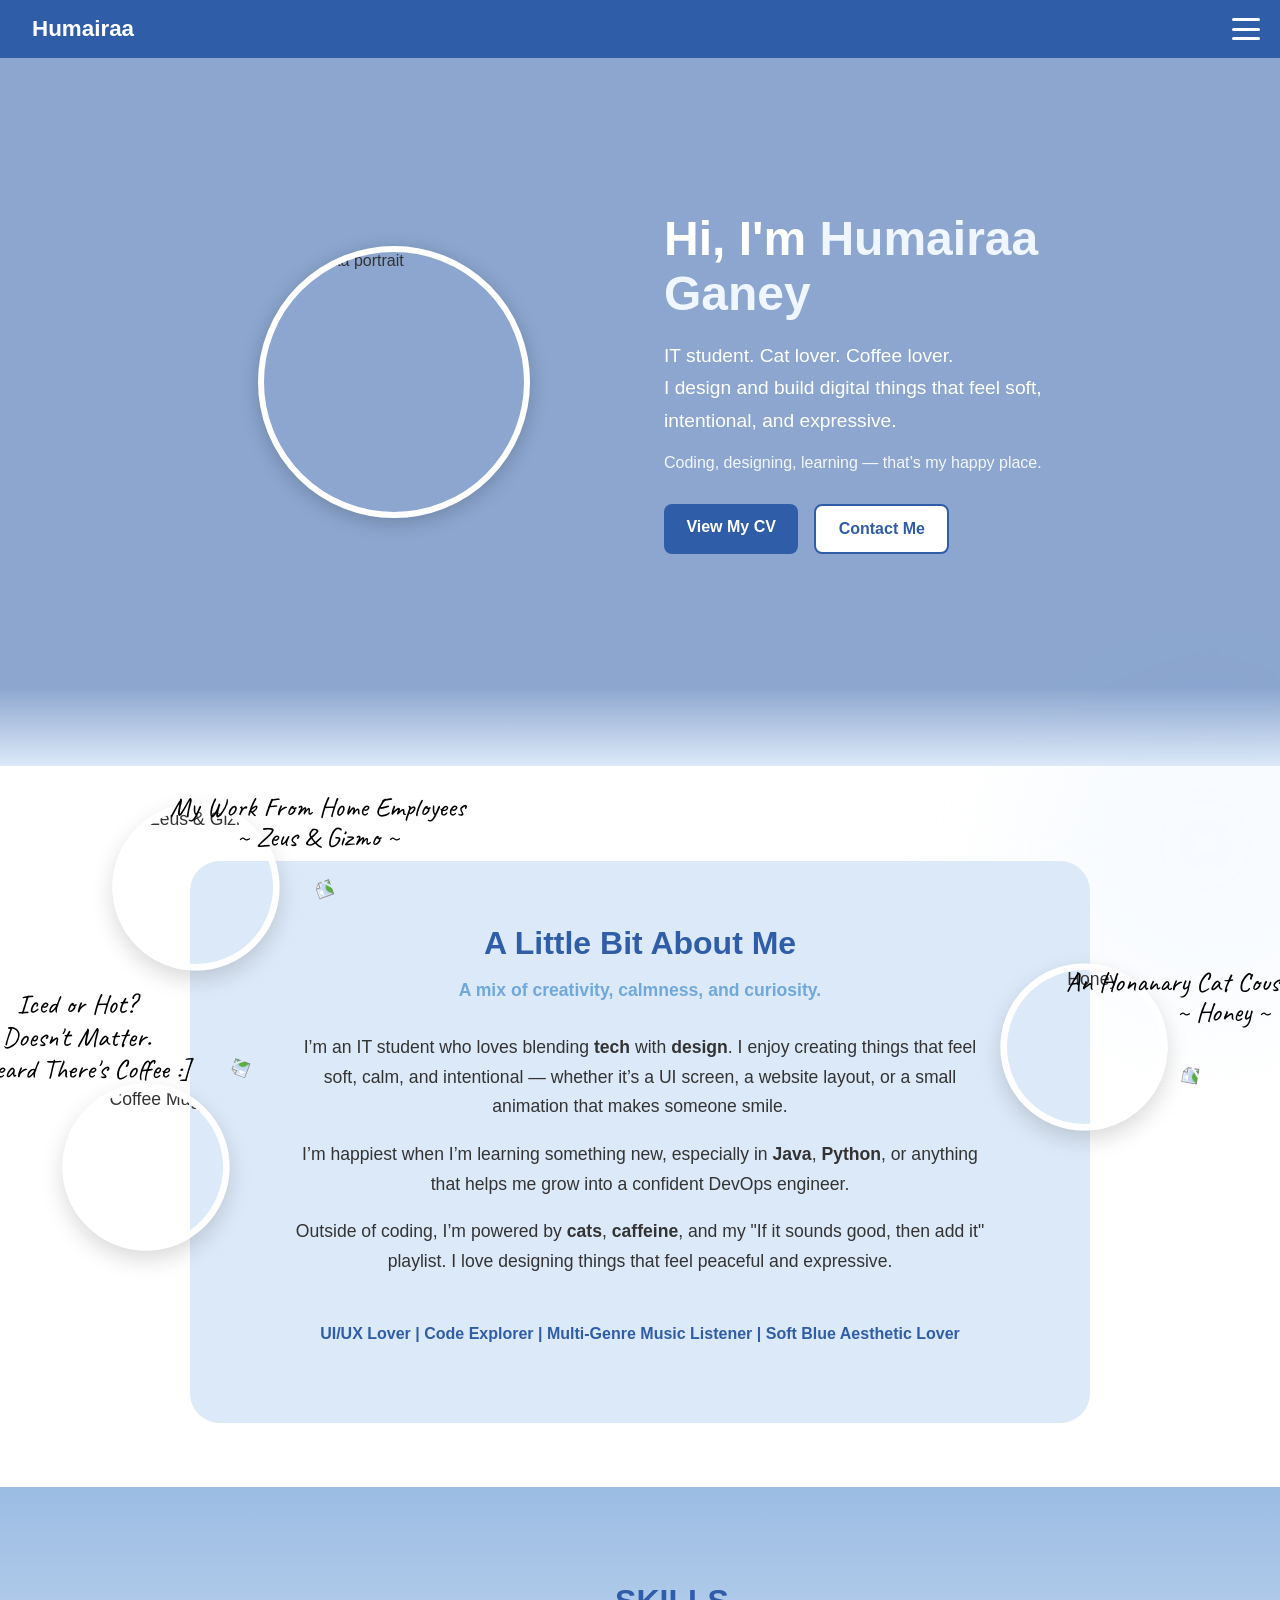
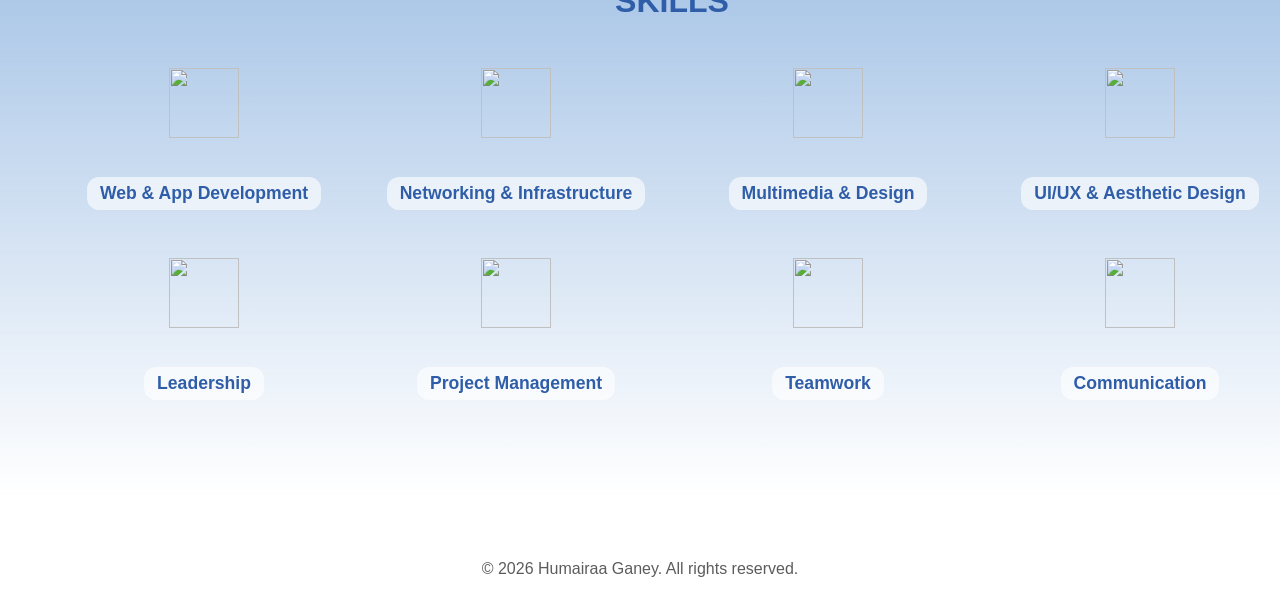
==== index.html @ 272f172a "Add files via upload" ====
<!DOCTYPE html>
<html lang="en">
<head>
    <meta charset="UTF-8">
    <meta name="viewport" content="width=device-width, initial-scale=1.0">
    <title>Humairaa Ganey - Portfolio</title>
    <link rel = "stylesheet" href = "style.css">
    <link href="https://fonts.googleapis.com/css2?family=Caveat:wght@500&display=swap" rel="stylesheet">
</head>
<body>
    <nav class="main-navigation">
        <div class = "nav-left">
            <span class="logo-text">Humairaa</span>
        </div>

        <!-- Burger toggle -->
        <input type="checkbox" id = "nav-toggle" class = "nav-toggle">
        <label for = "nav-toggle" class = "nav-toggle-label">
            <div class="burger">
                <span></span>
                <span></span>
                <span></span>
            </div>
        </label>

        <div class = "nav-right">
            <a href = "index.html">Home</a>
            <a href = "portfolio.html">Portfolio</a>
            <a href = "contact.html">Contact</a>
        </div>
    </nav>

    <!-- NEW HERO SECTION -->
    <section class="hero-section">
        <div class="hero-overlay"></div>

        <div class="hero-content">
            <div class="hero-left">
                <img src="images/profile.JPG" alt="Humairaa portrait" class="hero-img">
            </div>

            <div class="hero-right">
                <h1 class="hero-title">Hi, I'm <span>Humairaa Ganey</span></h1>

                <p class="hero-text">
                    IT student. Cat lover. Coffee lover.<br>  
                    I design and build digital things that feel soft, intentional, and expressive.
                </p>

                <p class="hero-sub">
                    Coding, designing, learning — that’s my happy place.
                </p>

                <div class="hero-buttons">
                    <a href="Files/Humairaa Ganey CV.pdf" class = "btn-primary" target="_blank" rel="noopener noreferrer">View My CV</a>
                    <a href="contact.html" class="btn-secondary">Contact Me</a>
                </div>
            </div>
        </div>
    </section>

    <main class="container">

        <!-- ABOUT ME SECTION -->
        <section class="aboutme-section">
            <div class="cat-bubbles">
                <img src="images/MyCats.jpeg" alt="Zeus & Gizmo" class="cat-bubble cat-left">
                <img src="images/down-right-arrow.png" class="arrow-left">
                <p class="cat-note-left">
                    My Work From Home Employees<br>~ Zeus & Gizmo ~
                </p>
                
                <img src="images/Honey.jpeg" alt="Honey" class="cat-bubble cat-right">
                <img src="images/down-right-arrow.png" class="arrow-right">
                <p class="cat-note-right">
                    An Honanary Cat Cousin Mention<br>~ Honey ~
                </p>   
 
            </div>

            <div class = "coffee-bubble">
                <img src="images/coffee.jpg" alt="Coffee Mug" class="bubble-coffee">
                <img src="images/down-right-arrow.png" class="arrow-coffee">
                <p class="coffee-note">
                    Iced or Hot?<br>Doesn't Matter.<br>I Heard There's Coffee :]
                </p>
            </div>
            <div class="aboutme-header">
                <h2>A Little Bit About Me</h2>
                <p class="aboutme-sub">A mix of creativity, calmness, and curiosity.</p>
            </div>

            <div class="aboutme-content">
                <p>
                    I’m an IT student who loves blending <strong>tech</strong> with <strong>design</strong>.
                    I enjoy creating things that feel soft, calm, and intentional — whether it’s a UI screen,
                    a website layout, or a small animation that makes someone smile.
                </p>

                <p>
                    I’m happiest when I’m learning something new, especially in <strong>Java</strong>,
                    <strong>Python</strong>, or anything that helps me grow into a confident DevOps engineer.
                </p>

                <p>
                    Outside of coding, I’m powered by <strong>cats</strong>, 
                    <strong>caffeine</strong>, and my "If it sounds good, then add it" playlist.
                    I love designing things that feel peaceful and expressive.
                </p>
            </div>

            <div class="aboutme-icons">
                <p class="aboutme-tags">
                    UI/UX Lover <b>|</b> Code Explorer <b>|</b> Multi‑Genre Music Listener <b>|</b> Soft Blue Aesthetic Lover
                </p>
            </div>
        </section>

       <section class="skills-section">
            <h2 class="skills-title">SKILLS</h2>

            <div class="skills-row">

                <div class="skill-block">
                    <img src="images/code-solid.png" class="skill-icon">
                    <a href="#dev-modal">
                        <span class="skill-item">Web & App Development</span>
                    </a>
                </div>

                <div class="skill-block">
                    <img src="images/network-wired-solid.png" class="skill-icon">
                    <a href="#network-modal">
                        <span class="skill-item">Networking & Infrastructure</span>
                    </a>
                </div>

                <div class="skill-block">
                    <img src="images/window-maximize-solid.png" class="skill-icon">
                    <a href="#design-modal">
                        <span class="skill-item">Multimedia & Design</span>
                    </a>
                </div>

                <div class="skill-block">
                    <img src="images/palette-solid.png" class="skill-icon">
                    <a href="#uiux-modal">
                        <span class="skill-item">UI/UX & Aesthetic Design</span>
                    </a>
                </div>

            </div>

            <div class="skills-row softskills-row">
                <div class="skill-block">
                    <img src="images/user-tie-solid.png" class="skill-icon">
                    <a href="#lead-modal">
                        <span class="skill-item">Leadership</span>
                    </a>
                </div>

                <div class="skill-block">
                    <img src="images/list-check-solid.png" class="skill-icon">
                    <a href="#project-modal">
                        <span class="skill-item">Project Management</span>
                    </a>
                </div>

                <div class="skill-block">
                    <img src="images/handshake-angle-solid.png" class="skill-icon">
                    <a href="#team-modal">
                        <span class="skill-item">Teamwork</span>
                    </a>
                </div>

                <div class="skill-block">
                    <img src="images/comments-regular.png" class="skill-icon">
                    <a href="#comm-modal">
                        <span class="skill-item">Communication</span>
                    </a>
                </div>

            </div>


            <div id="skillModal" class="modal">
                <div class="modal-content">
                    <span class="modal-close">&times;</span>
                    <h3 id="modal-title"></h3>
                    <p id="modal-description"></p>
                </div>
            </div>
        </section>

        <div id="dev-modal" class="modal">
            <div class="modal-content">
                <a href="#skills-section" class="modal-close">&times;</a>
                <h3>Web & App Development</h3>
                <p>I love building things that feel clean, calm, and intentional — mixing creativity with logic to create beautiful, functional experiences.</p>
            </div>
        </div>

        <!-- Networking Modal -->
        <div id="network-modal" class="modal">
            <div class="modal-content">
                <a href="#skills-section" class="modal-close">&times;</a>
                <h3>Networking & Infrastructure</h3>
                <p>I enjoy understanding how devices communicate, connect, and support each other — it feels like solving a structured puzzle.</p>
            </div>
        </div>

        <!-- Multimedia Modal -->
        <div id="design-modal" class="modal">
            <div class="modal-content">
                <a href="#skills-section" class="modal-close">&times;</a>
                <h3>Multimedia & Design</h3>
                <p>Soft colours, gentle layouts, and expressive visuals — design is where I feel most creative and peaceful.</p>
            </div>
        </div>

        <!-- UI/UX Modal -->
        <div id="uiux-modal" class="modal">
            <div class="modal-content">
                <a href="#skills-section" class="modal-close">&times;</a>
                <h3>UI/UX & Aesthetic Design</h3>
                <p>I design with emotion — calmness, softness, and clarity. I want people to feel guided and comfortable when they interact with my work.</p>
            </div>
        </div>

        <!-- Leadership Modal -->
        <div id="lead-modal" class="modal">
            <div class="modal-content">
                <a href="#skills-section" class="modal-close">&times;</a>
                <h3>Leadership</h3>
                <p>I lead with empathy — listening, supporting, and helping others feel confident and valued.</p>
            </div>
        </div>

        <!-- Project Management Modal -->
        <div id="project-modal" class="modal">
            <div class="modal-content">
                <a href="#skills-section" class="modal-close">&times;</a>
                <h3>Project Management</h3>
                <p>I enjoy planning, organizing, and turning chaos into clarity. Keeping things flowing smoothly is my strength.</p>
            </div>
        </div>

        <!-- Teamwork Modal -->
        <div id="team-modal" class="modal">
            <div class="modal-content">
                <a href="#skills-section" class="modal-close">&times;</a>
                <h3>Teamwork</h3>
                <p>I love collaborating — sharing ideas, supporting others, and creating meaningful work together.</p>
            </div>
        </div>

        <!-- Communication Modal -->
        <div id="comm-modal" class="modal">
            <div class="modal-content">
                <a href="#skills-section" class="modal-close">&times;</a>
                <h3>Communication</h3>
                <p>I communicate gently and clearly — expressing ideas in a warm, understandable, supportive way.</p>
            </div>
        </div>

    </main>

    <footer>
        <p> 
            &copy; 2026 Humairaa Ganey. All rights reserved.
        </p>
    </footer>
</body>
</html>
---- style.css ----
html {
    scroll-behavior: smooth;
}

section {
    scroll-margin-top: 80px;
    transition: background 0.4s ease, box-shadow 0.4s ease, transform 0.4s ease;
}

section:target {
    background: #F0F6FF;
    box-shadow: 0 0 20px rgba(0,0,0,0.08);
    transform: translateY(-4px);
}

body {
    margin: 0;
    font-family: Arial,sans-serif;
    background: #FFFFFF;  /* Light blue background color */
    color: #333;  /* Dark gray text color */
}

body::before,
body::after {
    content: "";
    position: fixed;
    border-radius: 50%;
    filter: blur(60px);
    opacity: 0.35;
    z-index: -1;
}

/* Top-left soft shape */
body::before {
    top: -100px;
    left: -120px;
    width: 300px;
    height: 300px;
    background: #FFFFFF; /* dusty soft blue */
}

/* Bottom-right soft shape */
body::after {
    bottom: -120px;
    right: -100px;
    width: 350px;
    height: 350px;
    background: #EAF3FF; /* pale soft blue */
}


h1, h2, h3{
    margin-top: 0;
}

/*NAVIGATION*/
/* NAVIGATION (desktop default) */
.main-navigation {
    background: #2F5DA8;
    padding: 1rem 2rem;
    display: flex;
    justify-content: space-between;
    align-items: center;
    position: fixed;
    top: 0;
    left: 0;
    width: 100%;
    z-index: 1000;
    box-sizing: border-box;
}

.main-navigation a {
    color: #FFFFFF;
    text-decoration: none;
    font-weight: bold;
}

.main-navigation a:hover {
    opacity: 0.8;
}

.logo-text {
    color: #FFFFFF;
    font-size: 1.4rem;
    font-weight: 700;
}

/* checkbox hidden always */
.nav-toggle {
    display: none;
}

/* burger icon (hidden on desktop) */
.nav-toggle-label {
    display: none;
    cursor: pointer;
    position: absolute;
    right: 20px;
}

.burger {
    width: 28px;
    height: 22px;
    display: flex;
    flex-direction: column;
    justify-content: space-between;
}

.burger span {
    height: 3px;
    background: #FFFFFF;
    border-radius: 3px;
    transition: transform .3s ease, opacity .3s ease;
}

/* MOBILE ONLY */
@media (max-width: 2200px) {

    /* show burger, keep logo */
    .nav-toggle-label {
        display: block;
    }

    /* hide links until click */
    .nav-right {
        display: none;
        flex-direction: column;
        gap: 0.5rem;
        width: 100%;
        background: #2F5DA8;
        text-align: center;
        padding: 1rem 0;
        position: absolute;
        top: 50px;
        left: 0;
        z-index: 999;
    }

    .nav-right a {
        margin: 0.5rem 0;
    }

    /* when burger (checkbox) is checked, show menu */
    .nav-toggle:checked ~ .nav-right {
        display: flex;
    }

    /* animate burger into X */
    .nav-toggle:checked + .nav-toggle-label .burger span:nth-child(1) {
        transform: translateY(9px) rotate(45deg);
    }

    .nav-toggle:checked + .nav-toggle-label .burger span:nth-child(2) {
        opacity: 0;
    }

    .nav-toggle:checked + .nav-toggle-label .burger span:nth-child(3) {
        transform: translateY(-9px) rotate(-45deg);
    }
}


/*PAGE CONTAINER*/
.container{
    max-width: 900px;
    margin: auto;
    padding: 2rem;
}

/*ABOUT PAGE*/
.aboutme-section {
    padding: 4rem 2rem;
    text-align: center;
    max-width: 900px;
    margin: 4rem auto;
    background: transparent; /* no box */
}

.aboutme-header h2 {
    font-size: 2rem;
    color: #2F5DA8;
    font-weight: 700;
    margin-bottom: 0.5rem;
}

.aboutme-sub {
    color: #6FA8DC;
    font-size: 1.1rem;
    margin-bottom: 2rem;
    font-weight: 600;
}

.aboutme-content {
    font-size: 1.1rem;
    line-height: 1.7;
    color: #333;
    max-width: 700px;
    margin: 0 auto 2rem auto;
}

.aboutme-icons {
    display: grid;
    grid-template-columns: repeat(auto-fit, minmax(160px, 1fr));
    gap: 1rem;
    margin-top: 2rem;
}

.aboutme-tags {
    font-size: 1rem;
    font-weight: 600;
    color: #2F5DA8;
    margin-top: 1rem;
}

/* HERO SECTION */
.hero-section {
    position: relative;
    height: 85vh;
    background: url("images/Workspace.JPEG") center/cover no-repeat;
    display: flex;
    align-items: center;
    justify-content: center;
    overflow: visible;
    border-bottom-left-radius: 40px;
    border-bottom-right-radius: 40px;
}

.hero-section::after {
    content: "";
    position: absolute;
    bottom: -1px;
    left: 0;
    width: 100%;
    height: 80px;
    background: linear-gradient(to bottom, rgba(255,255,255,0) 0%, #DCE9F8 100%);
}

.hero-overlay {
    position: absolute;
    inset: 0;
    background: rgba(47, 93, 168, 0.55); /* dusty blue tint */
    backdrop-filter: blur(2px);
}

.hero-content {
    position: relative;
    z-index: 2;
    display: flex;
    gap: 3rem;
    align-items: center;
    padding: 2rem;
    max-width: 1100px;
}

.hero-left {
    flex: 1;
    display: flex;
    justify-content: center;
}

.hero-img {
    width: 260px;
    height: 260px;
    border-radius: 50%;
    object-fit: cover;
    border: 6px solid #FFFFFF;
    box-shadow: 0 4px 20px rgba(0,0,0,0.2);
}

.hero-right {
    flex: 1;
    color: #FFFFFF;
}

.hero-title {
    font-size: 3rem;
    font-weight: 700;
    margin-bottom: 1rem;
}

.hero-title span {
    color: #F0F6FF;
}

.hero-text {
    font-size: 1.2rem;
    line-height: 1.7;
    margin-bottom: 1rem;
}

.hero-sub {
    font-size: 1rem;
    opacity: 0.9;
    margin-bottom: 2rem;
}

.hero-buttons {
    display: flex;
    gap: 1rem;
}

/*PAGE CONTAINER*/
.container {
    max-width: 900px;
    margin: auto;
    padding: 2rem;
}

/* ABOUT ME SECTION */
.aboutme-section {
    padding-top:100px;
    position: relative;
    padding: 4rem 2rem;
    text-align: center;
    max-width: 900px;
    margin: 4rem auto;
    background: #DCE9F8; /* soft dusty blue */
    border-radius: 30px;
    overflow: visible;
}

.cat-bubble{
    width:140px;
    height:140px;
    border-radius:50%;
    object-fit:cover;
    border:6px solid white;
    box-shadow:0 8px 20px rgba(0,0,0,.15);
    position:absolute;
    object-position:center;
    transform:scale(1.1);
    transition:0.3s ease;
}

.cat-bubble:hover{
    transform:scale(1.15);
}

.cat-left{
    object-position:50% 40%;
    left:-70px;
    top:-50px
}

.cat-right{
    object-position:center top;
    right:-70px;
    top:110px;
}

.cat-note{
    position:absolute;
    font-family:'Caveat', cursive;
    color:#2F5DA8;
    font-size:2rem;
    font-weight:600;
    white-space:nowrap;
    line-height: 1.2;
}

.cat-note-left{
    position:absolute;
    top:-95px;
    left:-20px;
    font-family:'Caveat', cursive;
    font-size:1.7rem;
    color: black;
    line-height:1.1;
    text-align:center;
}

.arrow-left{
    position:absolute;
    width:70px;
    top:-5px;
    left:90px;
    transform: rotate(250deg);
}

.arrow{
    position:absolute;
    font-family:'Caveat', cursive;
    color:black;
    font-size:2rem;
}

.cat-note-right{
    position:absolute;
    right:-290px;
    top:80px;
    font-family:'Caveat', cursive;
    font-size:1.7rem;
    color:black;
    line-height:1.1;
    text-align:center;
}

.arrow-right{
    position:absolute;
    width:70px;
    right:-140px;
    top: 180px;
    transform:rotate(280deg);
}

.bubble-coffee{
    width:140px;
    height:140px;
    border-radius:50%;
    object-fit:cover;
    border:6px solid white;
    box-shadow:0 8px 20px rgba(0,0,0,.15);
    position:absolute;
    object-position:center;
    transform:scale(1.1);
    transition:0.3s ease;
}

.bubble-coffee:hover{
    transform:scale(1.15);
}

.bubble-coffee{
    object-position:50% 40%;
    left:-120px;
    top: 230px;
}

.coffee-note{
    position:absolute;
    width: auto;
    right:900px;
    top:100px;
    font-family:'Caveat', cursive;
    font-size:1.7rem;
    color:black;
    line-height:1.2;
    text-align:center;
    white-space: nowrap;
}

.arrow-coffee{
    position:absolute;
    width:70px;
    right:840px;
    top: 190px;
    transform:rotate(200deg);
}

.aboutme-header,
.aboutme-content,
.aboutme-tags {
    position: relative;
    z-index: 2; /* keeps text above shapes */
}

.aboutme-header h2 {
    font-size: 2rem;
    color: #2F5DA8;
    font-weight: 700;
    margin-bottom: 0.5rem;
}

.aboutme-sub {
    color: #6FA8DC;
    font-size: 1.1rem;
    margin-bottom: 2rem;
    font-weight: 600;
}

.aboutme-content {
    font-size: 1.1rem;
    line-height: 1.7;
    color: #333;
    max-width: 700px;
    margin: 0 auto 2rem auto;
}


.aboutme-tags {
    font-size: 1rem;
    font-weight: 600;
    color: #2F5DA8;
    margin-top: 1rem;
}

/* SKILLS SECTION */
.skills-section {
    width: 100vw;                /* forces full viewport width */
    margin-left: calc(50% - 50vw); /* removes any page padding */
    margin-right: calc(50% - 50vw);

    padding: 6rem 2rem;
    text-align: center;

    background-image: url("images/skills-bg.jpeg");
    background-size: cover;      /* fills entire area */
    background-position: center; /* centers image */
    background-repeat: no-repeat;

    position: relative;
    overflow: hidden;
}

.skills-section::after {
    content: "";
    position: absolute;
    inset: 0;
    background: linear-gradient(
        to bottom,
        rgba(255, 255, 255, 0.051),
        rgb(255, 255, 255)
    );
    z-index: 1;
    pointer-events: none;
}


.skills-section::before {
    content: "";
    position: absolute;
    inset: 0;
    background: rgba(115, 162, 216, 0.75); /* dusty blue */
    z-index: 0;
}

.skills-row,
.skill-block,
.skills-title {
    position: relative;
    z-index: 2;
}
.skills-row {
    display: flex;
    justify-content: space-between;
    align-items: flex-start;
    gap: 2rem;
    max-width: 1200px;
    margin: 0 auto;
}

.skill-block {
    width: 22%;
    display: flex;
    flex-direction: column;
    align-items: center;
}

.skills-title {
    font-size: 2rem;
    font-weight: 700;
    color: #2F5DA8;
    margin-bottom: 3rem;
    position: relative;
    z-index: 2;
}

.skills-row {
    display: flex;
    justify-content: space-between;
    align-items: flex-start;
    gap: 2rem;
    max-width: 1200px;
    margin: 0 auto;
    position: relative;
    z-index: 2;
}

.skill-block {
    display: flex;
    flex-direction: column;
    align-items: center;
    width: 22%; /* ensures 4 fit in one row */
}

.skill-icon {
    width: 70px;
    height: 70px;
    object-fit: contain;
    margin-bottom: 1rem;
}

.skill-item {
    font-size: 1.1rem;
    font-weight: 600;
    color: #2F5DA8;
    text-align: center;
}

.softskills-row {
    margin-top: 3rem;
}

/* Modal background */
.modal {
    display: none;
    position: fixed;
    inset: 0;
    background: rgba(220, 233, 248, 0.55); /* dusty blue transparency */
    backdrop-filter: blur(6px);
    z-index: 2000;
    justify-content: center;
    align-items: center;
}

/* Show modal when targeted */
.modal:target {
    display: flex;
}

/* Modal box */
.modal-content {
    background: white;
    padding: 2rem;
    border-radius: 20px;
    width: 90%;
    max-width: 450px;
    box-shadow: 0 10px 40px rgba(0,0,0,0.15);
    animation: fadeIn 0.3s ease;
    text-align: center;
}

.skill-block a {
    text-decoration: none;
    color: #2F5DA8;
    font-weight: 600;
    font-size: 1.1rem;
    margin-top: 0.8rem;
    display: inline-block;
    padding: 0.4rem 0.8rem;
    border-radius: 12px;
    transition: all 0.25s ease;
    background: rgba(255, 255, 255, 0.6);
    backdrop-filter: blur(4px);
}

.skill-block {
    display: flex;
    flex-direction: column;
    align-items: center;
    gap: 0.6rem; /* keeps text close to the image */
    text-align: center;
}

.skill-block a:hover {
    background: #6FA8DC;
    color: #FFFFFF;
}


/* Close button */
.modal-close {
    font-size: 2rem;
    text-decoration: none;
    color: #2F5DA8;
    float: right;
}

/* Animation */
@keyframes fadeIn {
    from { opacity: 0; transform: translateY(20px); }
    to { opacity: 1; transform: translateY(0); }
}

/* MOBILE HERO */
@media (max-width: 900px) {
    .hero-content {
        flex-direction: column;
        text-align: center;
    }

    .hero-img {
        width: 200px;
        height: 200px;
    }
}
/* Buttons */
.intro-buttons {
    display: flex;
    gap: 1rem;
}

.btn-primary {
    background: #2F5DA8;
    color: #FFFFFF;
    padding: 0.9rem 1.4rem;
    border-radius: 8px;
    text-decoration: none;
    font-weight: 600;
    transition: background .2s;
}

.btn-primary:hover {
    background: #6FA8DC;
}

.btn-secondary {
    background: #FFFFFF;
    color: #2F5DA8;
    padding: 0.9rem 1.4rem;
    border-radius: 8px;
    border: 2px solid #2F5DA8;
    text-decoration: none;
    font-weight: 600;
    transition: background .2s, color .2s;
}

.btn-secondary:hover {
    background: #2F5DA8;
    color: #FFFFFF;
}

/* Responsive */
@media (max-width: 800px) {
    .intro-section {
        flex-direction: column;
        text-align: center;
    }

    .intro-buttons {
        justify-content: center;
    }
}



/*PORTFOLIO PAGE*/
/*PROJECT GRID*/
.portfolio-banner{
    width:100%;
    height:300px;
    background-image: url("images/portfolio-banner.jpg");
    background-size:cover;
    background-position:center;
    position:relative;
}

.portfolio-banner-overlay{
    position:absolute;
    inset:0;
    background:
    rgba(111, 167, 220, 0.441);
}

.portfolio-banner::after{
    content:"";
    position:absolute;
    bottom:0;
    left:0;
    width:100%;
    height:120px;
    background:
    linear-gradient(
        to bottom,
        rgba(247,250,255,0),
        #F7FAFF
    );
}

.portfolio-hero{
    text-align:center;
    max-width:800px;
    margin:3rem auto 5rem;
    padding:0 2rem;
}

.portfolio-hero h1{
    color:#2F5DA8;
    font-size:3rem;
    margin-bottom:1rem;
}

.portfolio-hero p{
    color:#555;
    line-height:1.8;
}

input[type="radio"]{
    display:none;
}
.content{
    display:none;
}

#python:checked ~ .python-projects{
    display:block;
}

#java:checked ~ .java-projects{
    display:block;
}

#packet:checked ~ .packet-projects{
    display:block;
}

#canva:checked ~ .canva-projects{
    display:block;
}

#powerpoint:checked ~ .powerpoint-projects{
    display:block;
}

#capcut:checked ~ .capcut-projects{
    display:block;
}
label img{
    width:90px;
    height:90px;
    cursor:pointer;
    transition:.3s;
}

label img:hover{
    transform:scale(1.1);
}

.logo-container{
    display:flex;
    justify-content:space-evenly;
    align-items:center;
    margin:50px 0;
    flex-wrap:wrap;
    position: relative;
    object-fit: contain;
    top: -100px;
}

.logo-btn{
    width:120px;
    height:120px;
    display:flex;
    justify-content:center;
    align-items:center;
    cursor:pointer;
}

.logo-btn img{
    width:90px;
    height:90px;
    object-fit:contain;
    transition:0.3s;
}

.logo-btn:hover img{
    transform:scale(1.1);
}

.project-content{
    display:none;
    margin-top:50px;
}

.projects-grid{
    display:grid;
    grid-template-columns:repeat(3, 1fr);
    gap:20px;
    margin-top:20px;
}

.project-card{
    background:#fff;
    border-radius:15px;
    overflow:hidden;
    box-shadow:0 4px 10px rgba(0,0,0,0.1);
    transition:0.3s;
}

.project-card:hover{
    transform:translateY(-5px);
}

.project-card img{
    width:100%;
    height:180px;
    object-fit:cover;
}

.project-info{
    padding:15px;
}

.project-info h3{
    font-size:1rem;
    margin-bottom:10px;
    color:#16325B;
}

.project-info p{
    font-size:0.85rem;
    line-height:1.5;
    color:#555;
}

.view-btn{
    display:inline-block;
    margin-top:10px;
    padding:8px 15px;
    background:#227B94;
    color:white;
    text-decoration:none;
    border-radius:8px;
    font-size:0.85rem;
}

.view-btn:hover{
    background:#16325B;
}

#python:checked ~ .logo-container label[for="python"],
#java:checked ~ .logo-container label[for="java"],
#packet:checked ~ .logo-container label[for="packet"],
#canva:checked ~ .logo-container label[for="canva"],
#powerpoint:checked ~ .logo-container label[for="powerpoint"],
#capcut:checked ~ .logo-container label[for="capcut"]{
    background:#e6f0ff;
    border-radius:15px;
}

@media (max-width: 900px){
    .projects-grid{
        grid-template-columns:repeat(2,1fr);
    }
}

@media (max-width: 600px){
    .projects-grid{
        grid-template-columns:1fr;
    }
}


/*CONTACT PAGE*/
.contact-banner{
    width:100%;
    height:300px;
    background-image:url("images/cozyDesk.jpg");
    background-size:cover;
    background-position:center;
    position:relative;
}

.banner-overlay{
    position:absolute;
    inset:0;
    background:
    rgba(111,168,220,0.35);
}

.contact-banner::after{
    content:"";
    position:absolute;
    bottom:0;
    left:0;
    width:100%;
    height:100px;
    background:
    linear-gradient(
        to bottom,
        rgba(255,255,255,0),
        #F7FAFF
    );
}

.contact-body{
    background:#F7FAFF;
    color:#333;
}

.contact-hero{
    text-align:center;
    max-width:700px;
    margin:3rem auto;
}

.contact-hero h1{
    font-size:3rem;
    color:#2F5DA8;
    margin-bottom:1rem;
}

.contact-hero p{
    line-height:1.8;
    color:#555;
}

.social-links{
    display:flex;
    justify-content:center;
    gap:2rem;
    margin-bottom:3rem;
}

.social-links img{
    width:55px;
    height:55px;
    transition:.3s;
}

.social-links img:hover{
    transform:translateY(-5px);
}

.form-note{
    color:#555;
    margin-bottom:2rem;
    text-align: center;
}

.contact-form label{
    color:#2F5DA8;
    font-weight:600;
}

.contact-form-section{
    max-width:700px;
    margin:4rem auto;
}

.contact-form-section h2{
    text-align:center;
    color:#2F5DA8;
    margin-bottom:2rem;
}

.contact-form{
    display:flex;
    flex-direction:column;
    gap:1rem;
}

.contact-form input,
.contact-form textarea{
    width:100%;
    box-sizing:border-box;
    padding:1rem;
    border:1px solid #DCE9F8;
    border-radius:15px;
    background:white;
    font-family:inherit;
}

.contact-form textarea{
    resize:vertical;
}

.contact-form button{
    align-self:flex-start;
    padding:1rem 2rem;
    border:none;
    border-radius:15px;
    background:#2F5DA8;
    color:white;
    cursor:pointer;
    transition:.3s;
}

.contact-form button:hover{
    background:#4773B8;
}

/* FOOTER */
footer{
    text-align:center;
    padding: 1rem;
    opacity: 0.8;
}
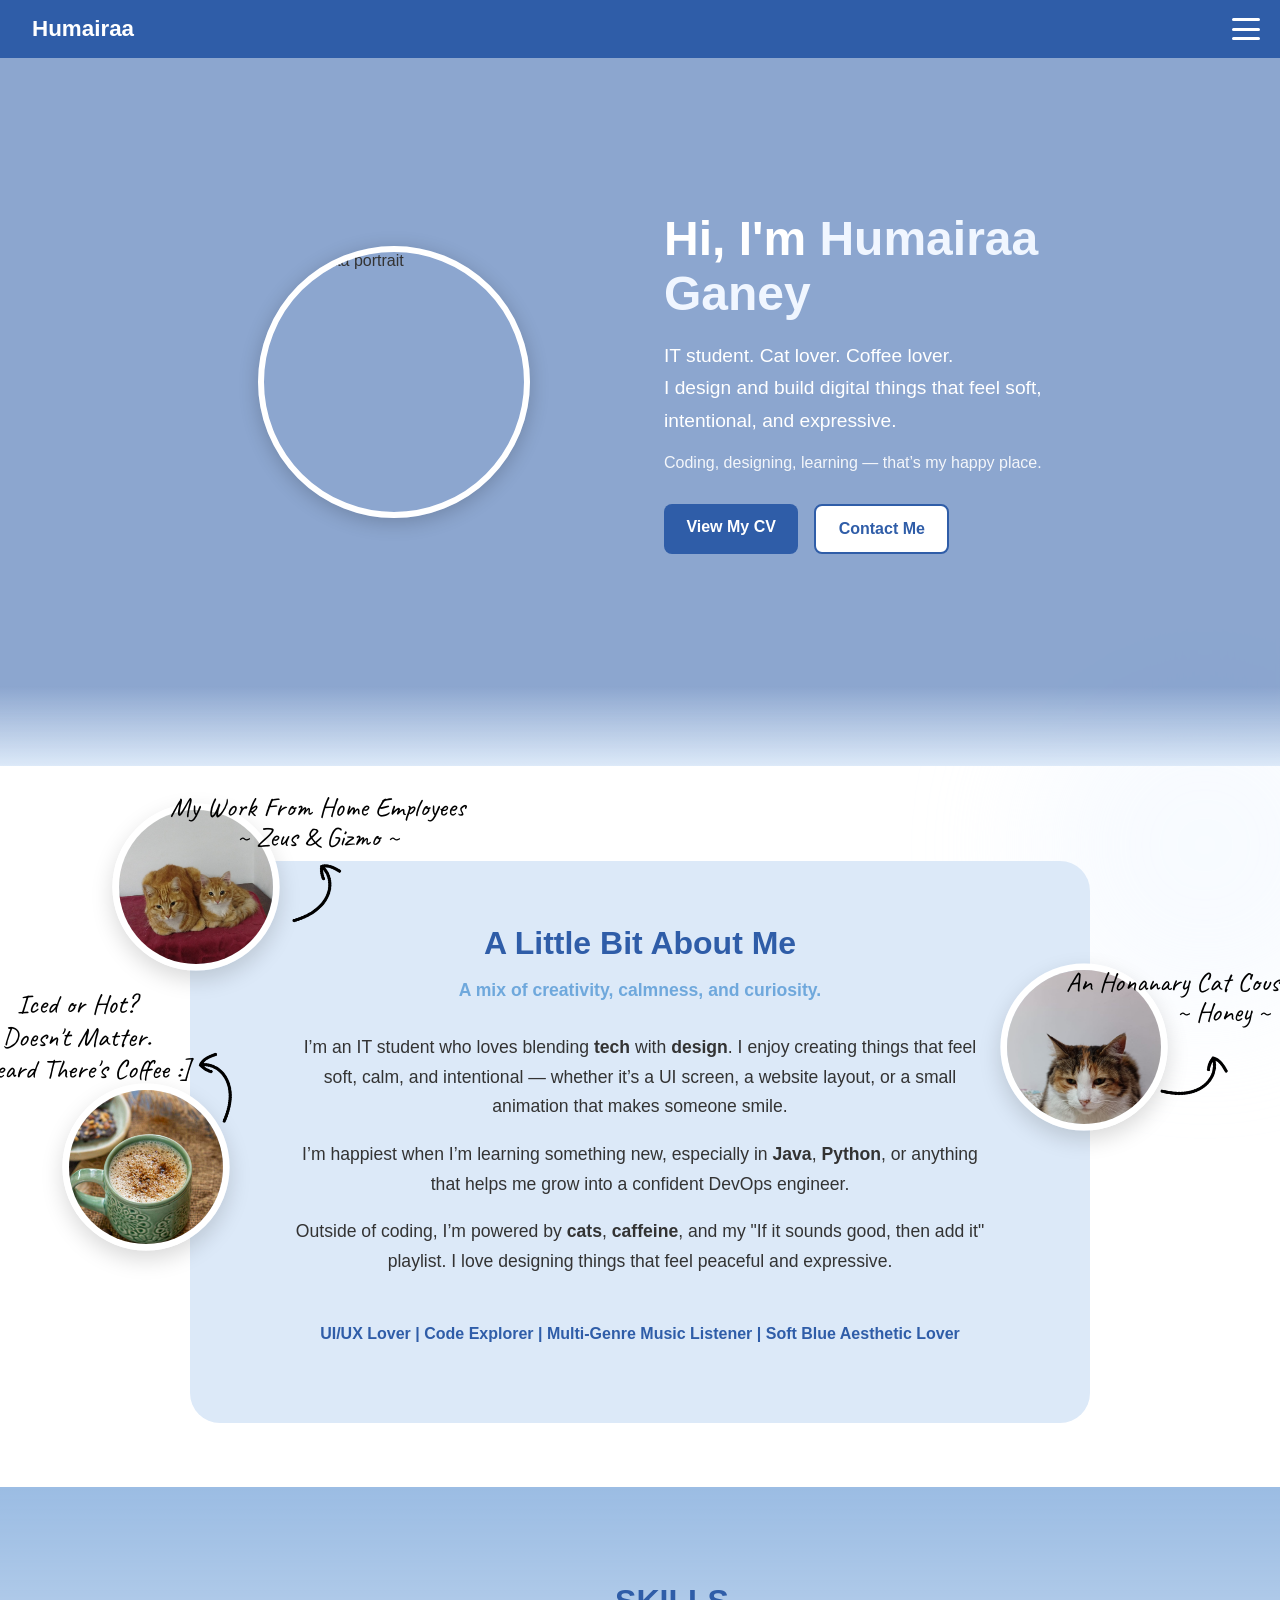
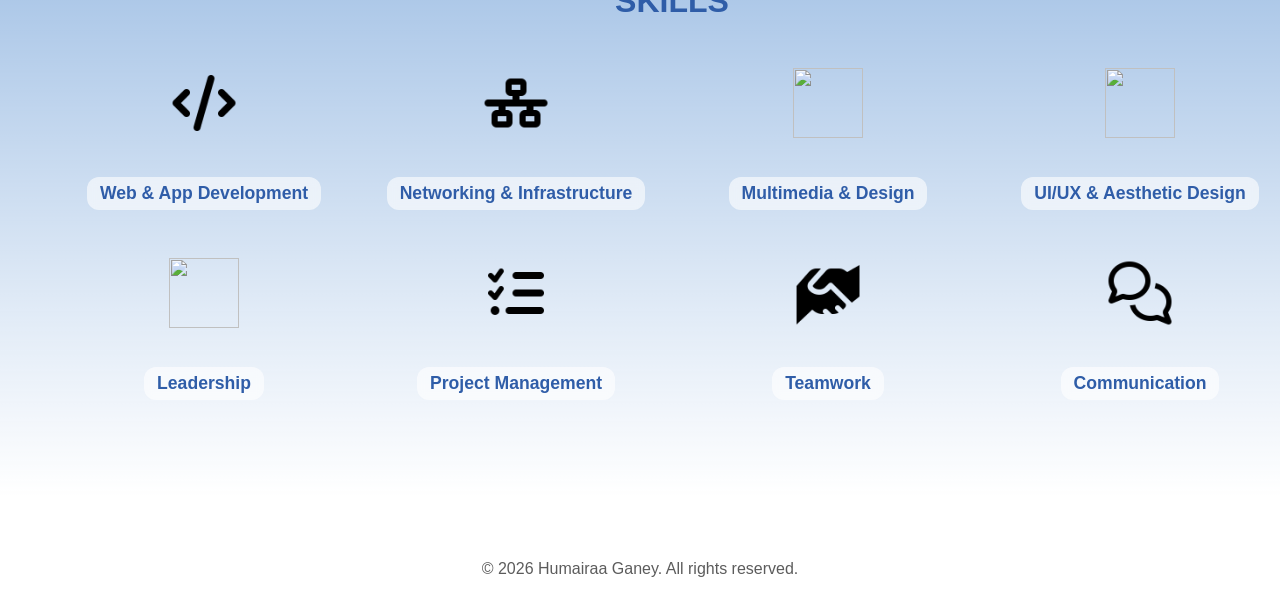
==== commit 0bf668e1: "Fix HTML formatting and structure" ====
--- a/index.html
+++ b/index.html
@@ -36,7 +36,7 @@
 
         <div class="hero-content">
             <div class="hero-left">
-                <img src="images/profile.JPG" alt="Humairaa portrait" class="hero-img">
+                <img src="../Images/profile.JPG" alt="Humairaa portrait" class="hero-img">
             </div>
 
             <div class="hero-right">
@@ -64,14 +64,14 @@
         <!-- ABOUT ME SECTION -->
         <section class="aboutme-section">
             <div class="cat-bubbles">
-                <img src="images/MyCats.jpeg" alt="Zeus & Gizmo" class="cat-bubble cat-left">
-                <img src="images/down-right-arrow.png" class="arrow-left">
+                <img src="Images/MyCats.jpeg" alt="Zeus & Gizmo" class="cat-bubble cat-left">
+                <img src="Images/down-right-arrow.png" class="arrow-left">
                 <p class="cat-note-left">
                     My Work From Home Employees<br>~ Zeus & Gizmo ~
                 </p>
                 
-                <img src="images/Honey.jpeg" alt="Honey" class="cat-bubble cat-right">
-                <img src="images/down-right-arrow.png" class="arrow-right">
+                <img src="Images/Honey.jpeg" alt="Honey" class="cat-bubble cat-right">
+                <img src="Images/down-right-arrow.png" class="arrow-right">
                 <p class="cat-note-right">
                     An Honanary Cat Cousin Mention<br>~ Honey ~
                 </p>   
@@ -79,8 +79,8 @@
             </div>
 
             <div class = "coffee-bubble">
-                <img src="images/coffee.jpg" alt="Coffee Mug" class="bubble-coffee">
-                <img src="images/down-right-arrow.png" class="arrow-coffee">
+                <img src="Images/coffee.jpg" alt="Coffee Mug" class="bubble-coffee">
+                <img src="Images/down-right-arrow.png" class="arrow-coffee">
                 <p class="coffee-note">
                     Iced or Hot?<br>Doesn't Matter.<br>I Heard There's Coffee :]
                 </p>
@@ -122,28 +122,28 @@
             <div class="skills-row">
 
                 <div class="skill-block">
-                    <img src="images/code-solid.png" class="skill-icon">
+                    <img src="Images/code-solid.png" class="skill-icon">
                     <a href="#dev-modal">
                         <span class="skill-item">Web & App Development</span>
                     </a>
                 </div>
 
                 <div class="skill-block">
-                    <img src="images/network-wired-solid.png" class="skill-icon">
+                    <img src="Images/network-wired-solid.png" class="skill-icon">
                     <a href="#network-modal">
                         <span class="skill-item">Networking & Infrastructure</span>
                     </a>
                 </div>
 
                 <div class="skill-block">
-                    <img src="images/window-maximize-solid.png" class="skill-icon">
+                    <img src="Images/window-maximize-solid.png" class="skill-icon">
                     <a href="#design-modal">
                         <span class="skill-item">Multimedia & Design</span>
                     </a>
                 </div>
 
                 <div class="skill-block">
-                    <img src="images/palette-solid.png" class="skill-icon">
+                    <img src="Images/palette-solid.png" class="skill-icon">
                     <a href="#uiux-modal">
                         <span class="skill-item">UI/UX & Aesthetic Design</span>
                     </a>
@@ -153,28 +153,28 @@
 
             <div class="skills-row softskills-row">
                 <div class="skill-block">
-                    <img src="images/user-tie-solid.png" class="skill-icon">
+                    <img src="Images/user-tie-solid.png" class="skill-icon">
                     <a href="#lead-modal">
                         <span class="skill-item">Leadership</span>
                     </a>
                 </div>
 
                 <div class="skill-block">
-                    <img src="images/list-check-solid.png" class="skill-icon">
+                    <img src="Images/list-check-solid.png" class="skill-icon">
                     <a href="#project-modal">
                         <span class="skill-item">Project Management</span>
                     </a>
                 </div>
 
                 <div class="skill-block">
-                    <img src="images/handshake-angle-solid.png" class="skill-icon">
+                    <img src="Images/handshake-angle-solid.png" class="skill-icon">
                     <a href="#team-modal">
                         <span class="skill-item">Teamwork</span>
                     </a>
                 </div>
 
                 <div class="skill-block">
-                    <img src="images/comments-regular.png" class="skill-icon">
+                    <img src="Images/comments-regular.png" class="skill-icon">
                     <a href="#comm-modal">
                         <span class="skill-item">Communication</span>
                     </a>
@@ -271,4 +271,4 @@
         </p>
     </footer>
 </body>
-</html>+</html>
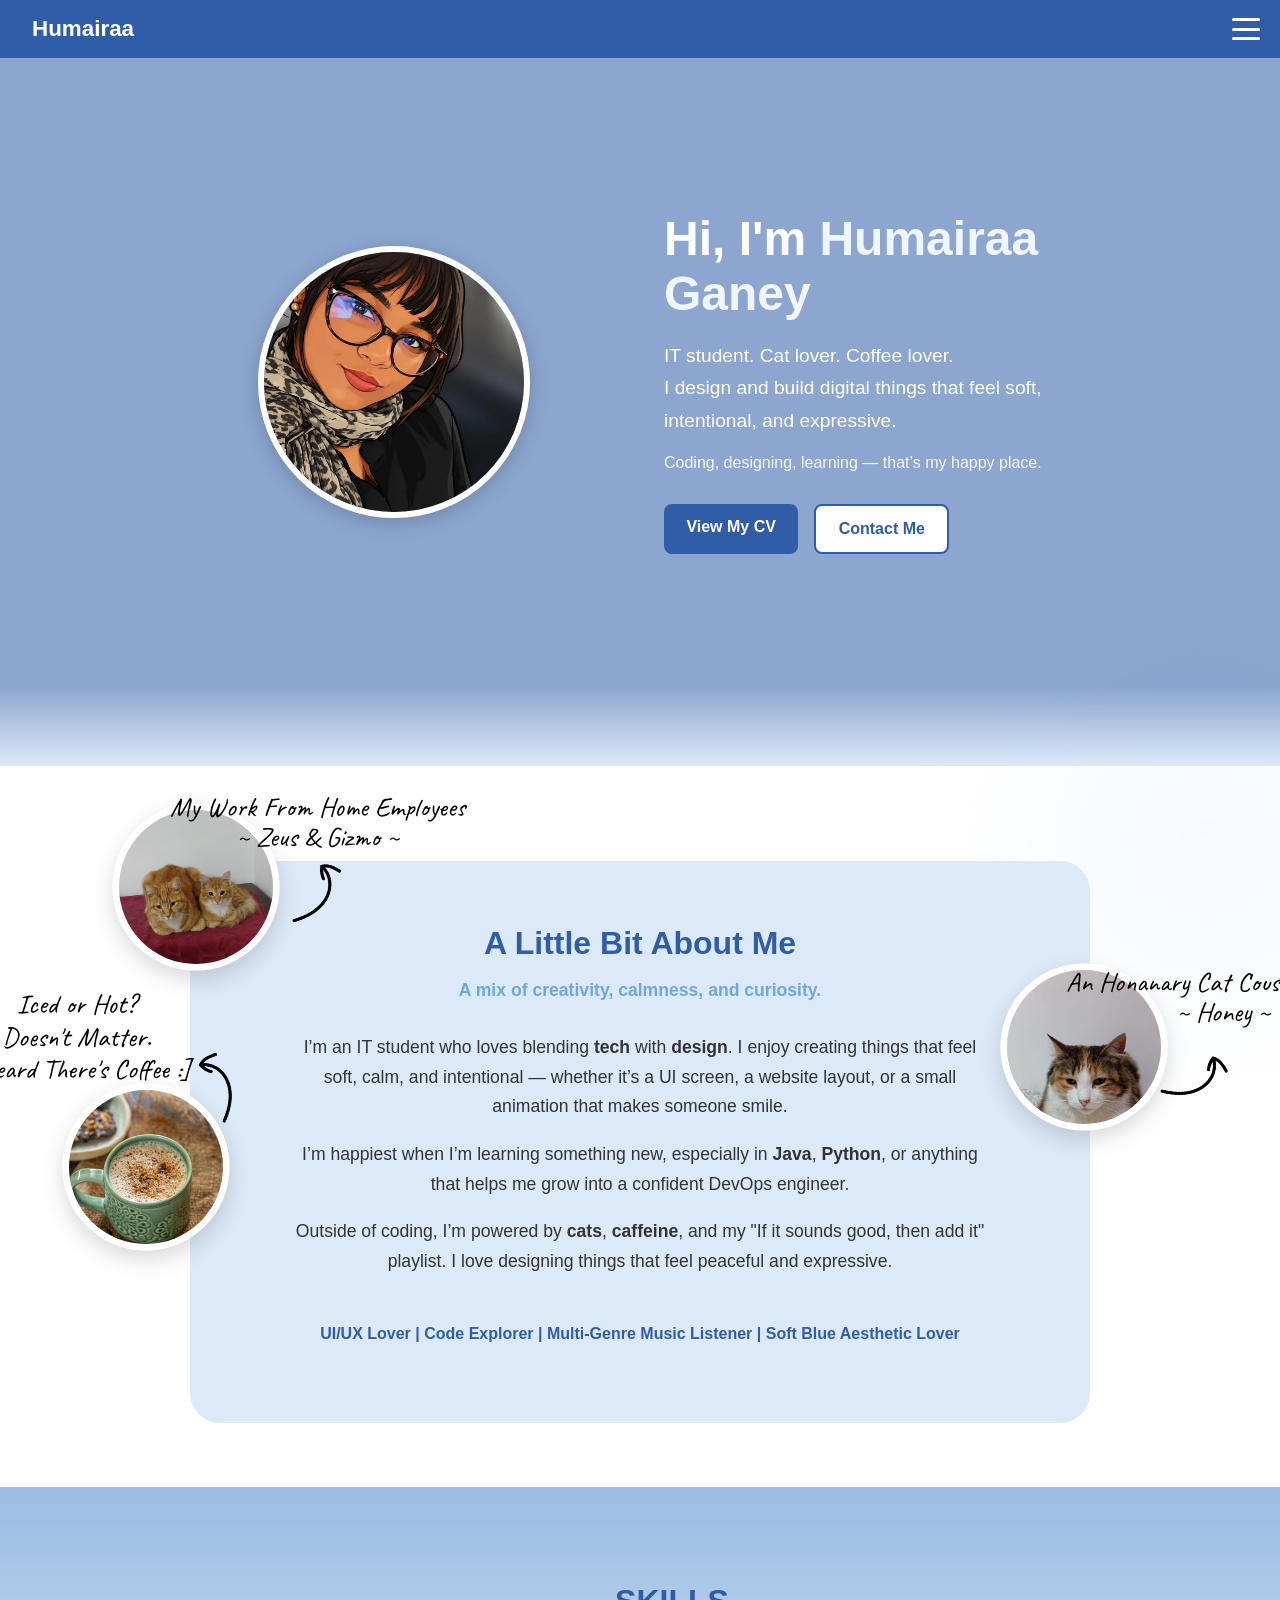
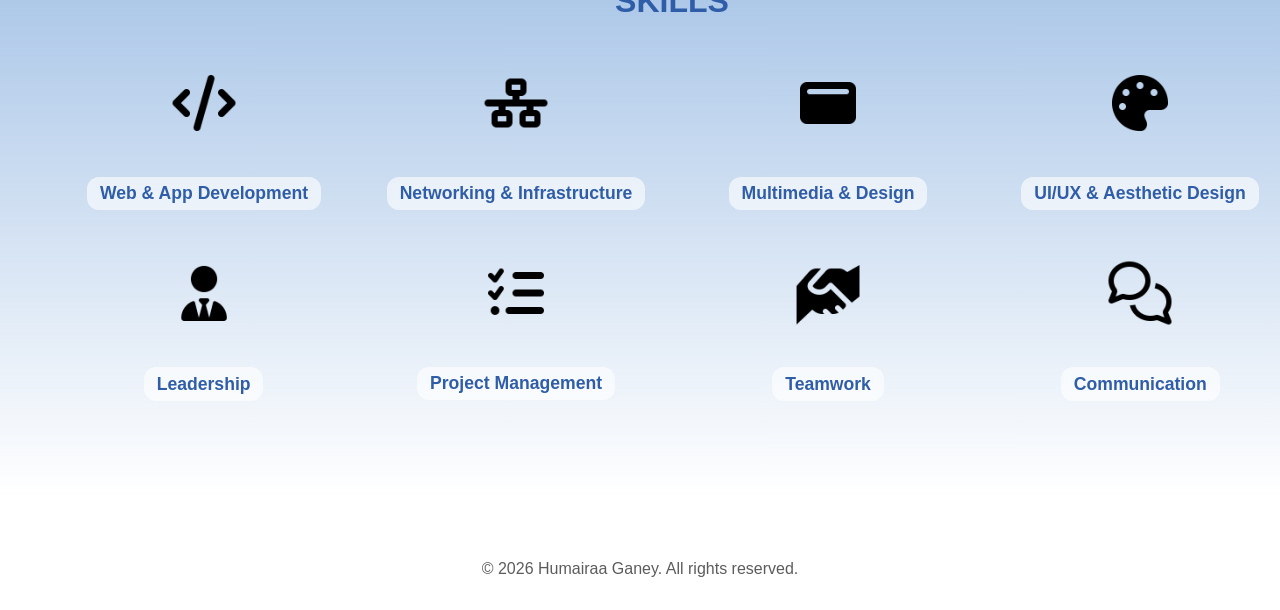
==== commit b68046a4: "Update index.html" ====
--- a/index.html
+++ b/index.html
@@ -36,7 +36,7 @@
 
         <div class="hero-content">
             <div class="hero-left">
-                <img src="../Images/profile.JPG" alt="Humairaa portrait" class="hero-img">
+                <img src="Images/profile.jpg" alt="Humairaa portrait" class="hero-img">
             </div>
 
             <div class="hero-right">
